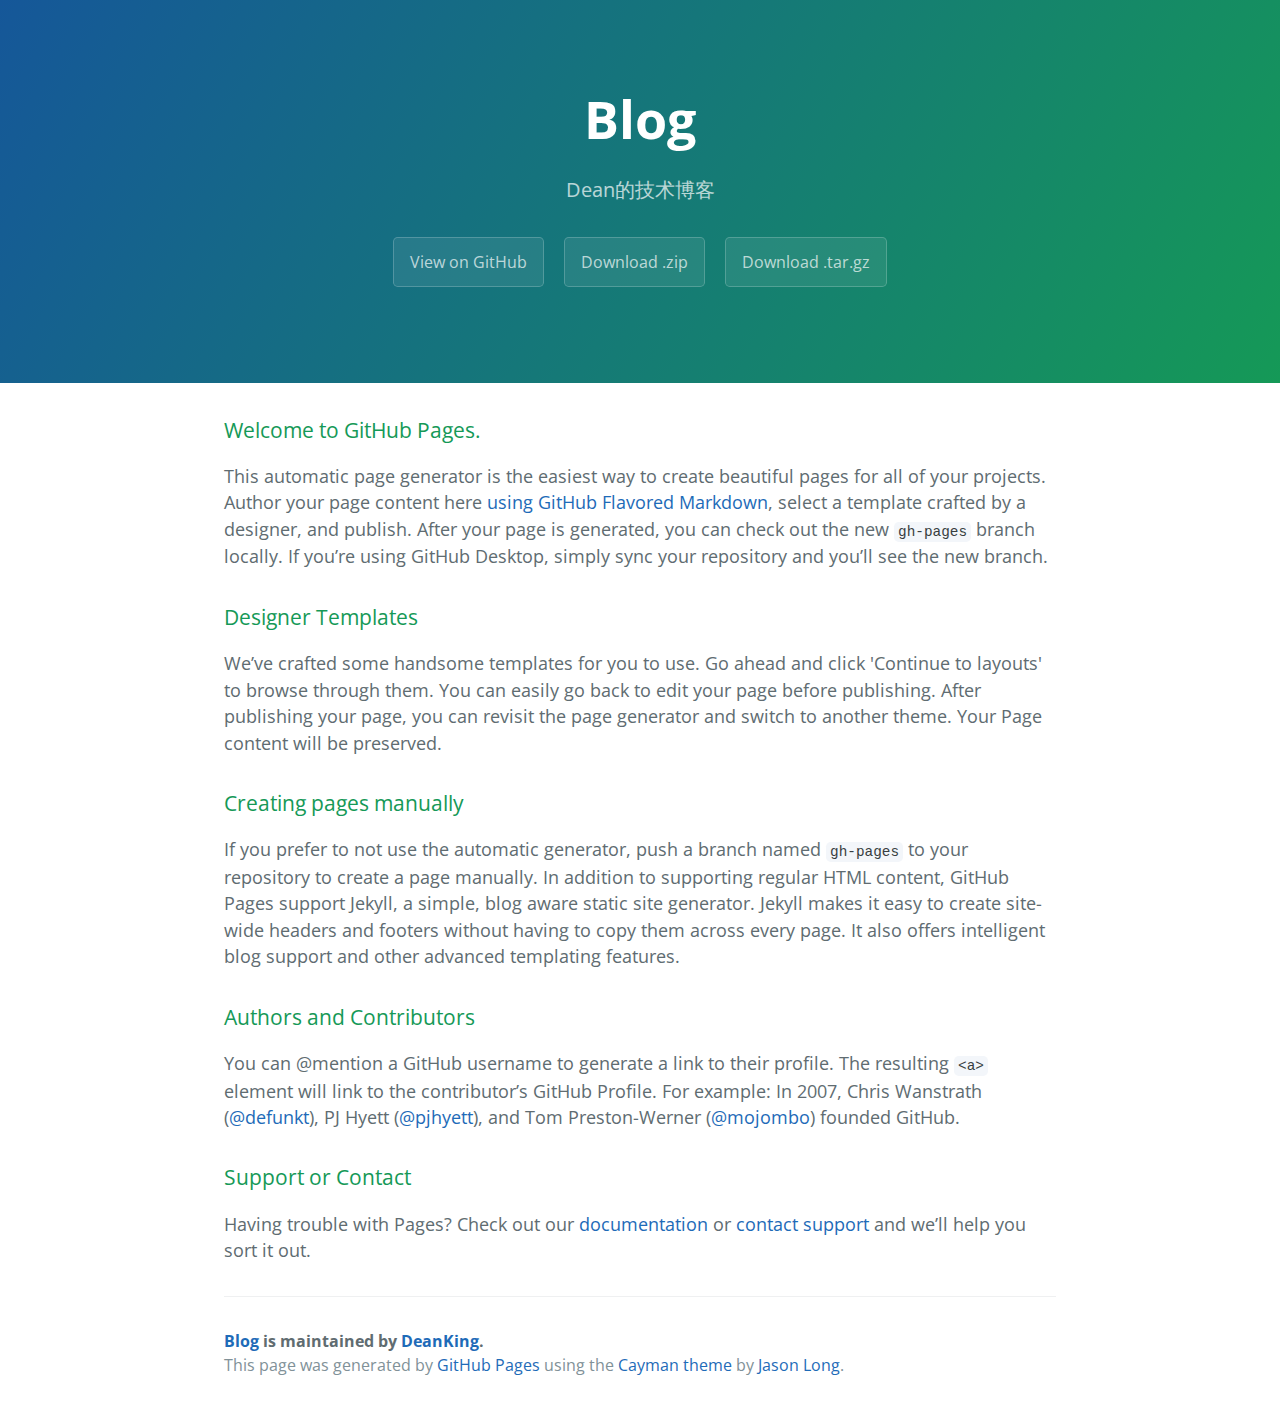
==== index.html @ cc289180 "Create gh-pages branch via GitHub" ====
<!DOCTYPE html>
<html lang="en-us">
  <head>
    <meta charset="UTF-8">
    <title>Blog by DeanKing</title>
    <meta name="viewport" content="width=device-width, initial-scale=1">
    <link rel="stylesheet" type="text/css" href="stylesheets/normalize.css" media="screen">
    <link href='https://fonts.googleapis.com/css?family=Open+Sans:400,700' rel='stylesheet' type='text/css'>
    <link rel="stylesheet" type="text/css" href="stylesheets/stylesheet.css" media="screen">
    <link rel="stylesheet" type="text/css" href="stylesheets/github-light.css" media="screen">
  </head>
  <body>
    <section class="page-header">
      <h1 class="project-name">Blog</h1>
      <h2 class="project-tagline">Dean的技术博客</h2>
      <a href="https://github.com/DeanKing/Blog" class="btn">View on GitHub</a>
      <a href="https://github.com/DeanKing/Blog/zipball/master" class="btn">Download .zip</a>
      <a href="https://github.com/DeanKing/Blog/tarball/master" class="btn">Download .tar.gz</a>
    </section>

    <section class="main-content">
      <h3>
<a id="welcome-to-github-pages" class="anchor" href="#welcome-to-github-pages" aria-hidden="true"><span aria-hidden="true" class="octicon octicon-link"></span></a>Welcome to GitHub Pages.</h3>

<p>This automatic page generator is the easiest way to create beautiful pages for all of your projects. Author your page content here <a href="https://guides.github.com/features/mastering-markdown/">using GitHub Flavored Markdown</a>, select a template crafted by a designer, and publish. After your page is generated, you can check out the new <code>gh-pages</code> branch locally. If you’re using GitHub Desktop, simply sync your repository and you’ll see the new branch.</p>

<h3>
<a id="designer-templates" class="anchor" href="#designer-templates" aria-hidden="true"><span aria-hidden="true" class="octicon octicon-link"></span></a>Designer Templates</h3>

<p>We’ve crafted some handsome templates for you to use. Go ahead and click 'Continue to layouts' to browse through them. You can easily go back to edit your page before publishing. After publishing your page, you can revisit the page generator and switch to another theme. Your Page content will be preserved.</p>

<h3>
<a id="creating-pages-manually" class="anchor" href="#creating-pages-manually" aria-hidden="true"><span aria-hidden="true" class="octicon octicon-link"></span></a>Creating pages manually</h3>

<p>If you prefer to not use the automatic generator, push a branch named <code>gh-pages</code> to your repository to create a page manually. In addition to supporting regular HTML content, GitHub Pages support Jekyll, a simple, blog aware static site generator. Jekyll makes it easy to create site-wide headers and footers without having to copy them across every page. It also offers intelligent blog support and other advanced templating features.</p>

<h3>
<a id="authors-and-contributors" class="anchor" href="#authors-and-contributors" aria-hidden="true"><span aria-hidden="true" class="octicon octicon-link"></span></a>Authors and Contributors</h3>

<p>You can @mention a GitHub username to generate a link to their profile. The resulting <code>&lt;a&gt;</code> element will link to the contributor’s GitHub Profile. For example: In 2007, Chris Wanstrath (<a href="https://github.com/defunkt" class="user-mention">@defunkt</a>), PJ Hyett (<a href="https://github.com/pjhyett" class="user-mention">@pjhyett</a>), and Tom Preston-Werner (<a href="https://github.com/mojombo" class="user-mention">@mojombo</a>) founded GitHub.</p>

<h3>
<a id="support-or-contact" class="anchor" href="#support-or-contact" aria-hidden="true"><span aria-hidden="true" class="octicon octicon-link"></span></a>Support or Contact</h3>

<p>Having trouble with Pages? Check out our <a href="https://help.github.com/pages">documentation</a> or <a href="https://github.com/contact">contact support</a> and we’ll help you sort it out.</p>

      <footer class="site-footer">
        <span class="site-footer-owner"><a href="https://github.com/DeanKing/Blog">Blog</a> is maintained by <a href="https://github.com/DeanKing">DeanKing</a>.</span>

        <span class="site-footer-credits">This page was generated by <a href="https://pages.github.com">GitHub Pages</a> using the <a href="https://github.com/jasonlong/cayman-theme">Cayman theme</a> by <a href="https://twitter.com/jasonlong">Jason Long</a>.</span>
      </footer>

    </section>

  
  </body>
</html>
---- stylesheets/stylesheet.css ----
* {
  box-sizing: border-box; }

body {
  padding: 0;
  margin: 0;
  font-family: "Open Sans", "Helvetica Neue", Helvetica, Arial, sans-serif;
  font-size: 16px;
  line-height: 1.5;
  color: #606c71; }

a {
  color: #1e6bb8;
  text-decoration: none; }
  a:hover {
    text-decoration: underline; }

.btn {
  display: inline-block;
  margin-bottom: 1rem;
  color: rgba(255, 255, 255, 0.7);
  background-color: rgba(255, 255, 255, 0.08);
  border-color: rgba(255, 255, 255, 0.2);
  border-style: solid;
  border-width: 1px;
  border-radius: 0.3rem;
  transition: color 0.2s, background-color 0.2s, border-color 0.2s; }
  .btn + .btn {
    margin-left: 1rem; }

.btn:hover {
  color: rgba(255, 255, 255, 0.8);
  text-decoration: none;
  background-color: rgba(255, 255, 255, 0.2);
  border-color: rgba(255, 255, 255, 0.3); }

@media screen and (min-width: 64em) {
  .btn {
    padding: 0.75rem 1rem; } }

@media screen and (min-width: 42em) and (max-width: 64em) {
  .btn {
    padding: 0.6rem 0.9rem;
    font-size: 0.9rem; } }

@media screen and (max-width: 42em) {
  .btn {
    display: block;
    width: 100%;
    padding: 0.75rem;
    font-size: 0.9rem; }
    .btn + .btn {
      margin-top: 1rem;
      margin-left: 0; } }

.page-header {
  color: #fff;
  text-align: center;
  background-color: #159957;
  background-image: linear-gradient(120deg, #155799, #159957); }

@media screen and (min-width: 64em) {
  .page-header {
    padding: 5rem 6rem; } }

@media screen and (min-width: 42em) and (max-width: 64em) {
  .page-header {
    padding: 3rem 4rem; } }

@media screen and (max-width: 42em) {
  .page-header {
    padding: 2rem 1rem; } }

.project-name {
  margin-top: 0;
  margin-bottom: 0.1rem; }

@media screen and (min-width: 64em) {
  .project-name {
    font-size: 3.25rem; } }

@media screen and (min-width: 42em) and (max-width: 64em) {
  .project-name {
    font-size: 2.25rem; } }

@media screen and (max-width: 42em) {
  .project-name {
    font-size: 1.75rem; } }

.project-tagline {
  margin-bottom: 2rem;
  font-weight: normal;
  opacity: 0.7; }

@media screen and (min-width: 64em) {
  .project-tagline {
    font-size: 1.25rem; } }

@media screen and (min-width: 42em) and (max-width: 64em) {
  .project-tagline {
    font-size: 1.15rem; } }

@media screen and (max-width: 42em) {
  .project-tagline {
    font-size: 1rem; } }

.main-content :first-child {
  margin-top: 0; }
.main-content img {
  max-width: 100%; }
.main-content h1, .main-content h2, .main-content h3, .main-content h4, .main-content h5, .main-content h6 {
  margin-top: 2rem;
  margin-bottom: 1rem;
  font-weight: normal;
  color: #159957; }
.main-content p {
  margin-bottom: 1em; }
.main-content code {
  padding: 2px 4px;
  font-family: Consolas, "Liberation Mono", Menlo, Courier, monospace;
  font-size: 0.9rem;
  color: #383e41;
  background-color: #f3f6fa;
  border-radius: 0.3rem; }
.main-content pre {
  padding: 0.8rem;
  margin-top: 0;
  margin-bottom: 1rem;
  font: 1rem Consolas, "Liberation Mono", Menlo, Courier, monospace;
  color: #567482;
  word-wrap: normal;
  background-color: #f3f6fa;
  border: solid 1px #dce6f0;
  border-radius: 0.3rem; }
  .main-content pre > code {
    padding: 0;
    margin: 0;
    font-size: 0.9rem;
    color: #567482;
    word-break: normal;
    white-space: pre;
    background: transparent;
    border: 0; }
.main-content .highlight {
  margin-bottom: 1rem; }
  .main-content .highlight pre {
    margin-bottom: 0;
    word-break: normal; }
.main-content .highlight pre, .main-content pre {
  padding: 0.8rem;
  overflow: auto;
  font-size: 0.9rem;
  line-height: 1.45;
  border-radius: 0.3rem; }
.main-content pre code, .main-content pre tt {
  display: inline;
  max-width: initial;
  padding: 0;
  margin: 0;
  overflow: initial;
  line-height: inherit;
  word-wrap: normal;
  background-color: transparent;
  border: 0; }
  .main-content pre code:before, .main-content pre code:after, .main-content pre tt:before, .main-content pre tt:after {
    content: normal; }
.main-content ul, .main-content ol {
  margin-top: 0; }
.main-content blockquote {
  padding: 0 1rem;
  margin-left: 0;
  color: #819198;
  border-left: 0.3rem solid #dce6f0; }
  .main-content blockquote > :first-child {
    margin-top: 0; }
  .main-content blockquote > :last-child {
    margin-bottom: 0; }
.main-content table {
  display: block;
  width: 100%;
  overflow: auto;
  word-break: normal;
  word-break: keep-all; }
  .main-content table th {
    font-weight: bold; }
  .main-content table th, .main-content table td {
    padding: 0.5rem 1rem;
    border: 1px solid #e9ebec; }
.main-content dl {
  padding: 0; }
  .main-content dl dt {
    padding: 0;
    margin-top: 1rem;
    font-size: 1rem;
    font-weight: bold; }
  .main-content dl dd {
    padding: 0;
    margin-bottom: 1rem; }
.main-content hr {
  height: 2px;
  padding: 0;
  margin: 1rem 0;
  background-color: #eff0f1;
  border: 0; }

@media screen and (min-width: 64em) {
  .main-content {
    max-width: 64rem;
    padding: 2rem 6rem;
    margin: 0 auto;
    font-size: 1.1rem; } }

@media screen and (min-width: 42em) and (max-width: 64em) {
  .main-content {
    padding: 2rem 4rem;
    font-size: 1.1rem; } }

@media screen and (max-width: 42em) {
  .main-content {
    padding: 2rem 1rem;
    font-size: 1rem; } }

.site-footer {
  padding-top: 2rem;
  margin-top: 2rem;
  border-top: solid 1px #eff0f1; }

.site-footer-owner {
  display: block;
  font-weight: bold; }

.site-footer-credits {
  color: #819198; }

@media screen and (min-width: 64em) {
  .site-footer {
    font-size: 1rem; } }

@media screen and (min-width: 42em) and (max-width: 64em) {
  .site-footer {
    font-size: 1rem; } }

@media screen and (max-width: 42em) {
  .site-footer {
    font-size: 0.9rem; } }
---- stylesheets/github-light.css ----
/*
The MIT License (MIT)

Copyright (c) 2016 GitHub, Inc.

Permission is hereby granted, free of charge, to any person obtaining a copy
of this software and associated documentation files (the "Software"), to deal
in the Software without restriction, including without limitation the rights
to use, copy, modify, merge, publish, distribute, sublicense, and/or sell
copies of the Software, and to permit persons to whom the Software is
furnished to do so, subject to the following conditions:

The above copyright notice and this permission notice shall be included in all
copies or substantial portions of the Software.

THE SOFTWARE IS PROVIDED "AS IS", WITHOUT WARRANTY OF ANY KIND, EXPRESS OR
IMPLIED, INCLUDING BUT NOT LIMITED TO THE WARRANTIES OF MERCHANTABILITY,
FITNESS FOR A PARTICULAR PURPOSE AND NONINFRINGEMENT. IN NO EVENT SHALL THE
AUTHORS OR COPYRIGHT HOLDERS BE LIABLE FOR ANY CLAIM, DAMAGES OR OTHER
LIABILITY, WHETHER IN AN ACTION OF CONTRACT, TORT OR OTHERWISE, ARISING FROM,
OUT OF OR IN CONNECTION WITH THE SOFTWARE OR THE USE OR OTHER DEALINGS IN THE
SOFTWARE.

*/

.pl-c /* comment */ {
  color: #969896;
}

.pl-c1 /* constant, variable.other.constant, support, meta.property-name, support.constant, support.variable, meta.module-reference, markup.raw, meta.diff.header */,
.pl-s .pl-v /* string variable */ {
  color: #0086b3;
}

.pl-e /* entity */,
.pl-en /* entity.name */ {
  color: #795da3;
}

.pl-smi /* variable.parameter.function, storage.modifier.package, storage.modifier.import, storage.type.java, variable.other */,
.pl-s .pl-s1 /* string source */ {
  color: #333;
}

.pl-ent /* entity.name.tag */ {
  color: #63a35c;
}

.pl-k /* keyword, storage, storage.type */ {
  color: #a71d5d;
}

.pl-s /* string */,
.pl-pds /* punctuation.definition.string, string.regexp.character-class */,
.pl-s .pl-pse .pl-s1 /* string punctuation.section.embedded source */,
.pl-sr /* string.regexp */,
.pl-sr .pl-cce /* string.regexp constant.character.escape */,
.pl-sr .pl-sre /* string.regexp source.ruby.embedded */,
.pl-sr .pl-sra /* string.regexp string.regexp.arbitrary-repitition */ {
  color: #183691;
}

.pl-v /* variable */ {
  color: #ed6a43;
}

.pl-id /* invalid.deprecated */ {
  color: #b52a1d;
}

.pl-ii /* invalid.illegal */ {
  color: #f8f8f8;
  background-color: #b52a1d;
}

.pl-sr .pl-cce /* string.regexp constant.character.escape */ {
  font-weight: bold;
  color: #63a35c;
}

.pl-ml /* markup.list */ {
  color: #693a17;
}

.pl-mh /* markup.heading */,
.pl-mh .pl-en /* markup.heading entity.name */,
.pl-ms /* meta.separator */ {
  font-weight: bold;
  color: #1d3e81;
}

.pl-mq /* markup.quote */ {
  color: #008080;
}

.pl-mi /* markup.italic */ {
  font-style: italic;
  color: #333;
}

.pl-mb /* markup.bold */ {
  font-weight: bold;
  color: #333;
}

.pl-md /* markup.deleted, meta.diff.header.from-file */ {
  color: #bd2c00;
  background-color: #ffecec;
}

.pl-mi1 /* markup.inserted, meta.diff.header.to-file */ {
  color: #55a532;
  background-color: #eaffea;
}

.pl-mdr /* meta.diff.range */ {
  font-weight: bold;
  color: #795da3;
}

.pl-mo /* meta.output */ {
  color: #1d3e81;
}
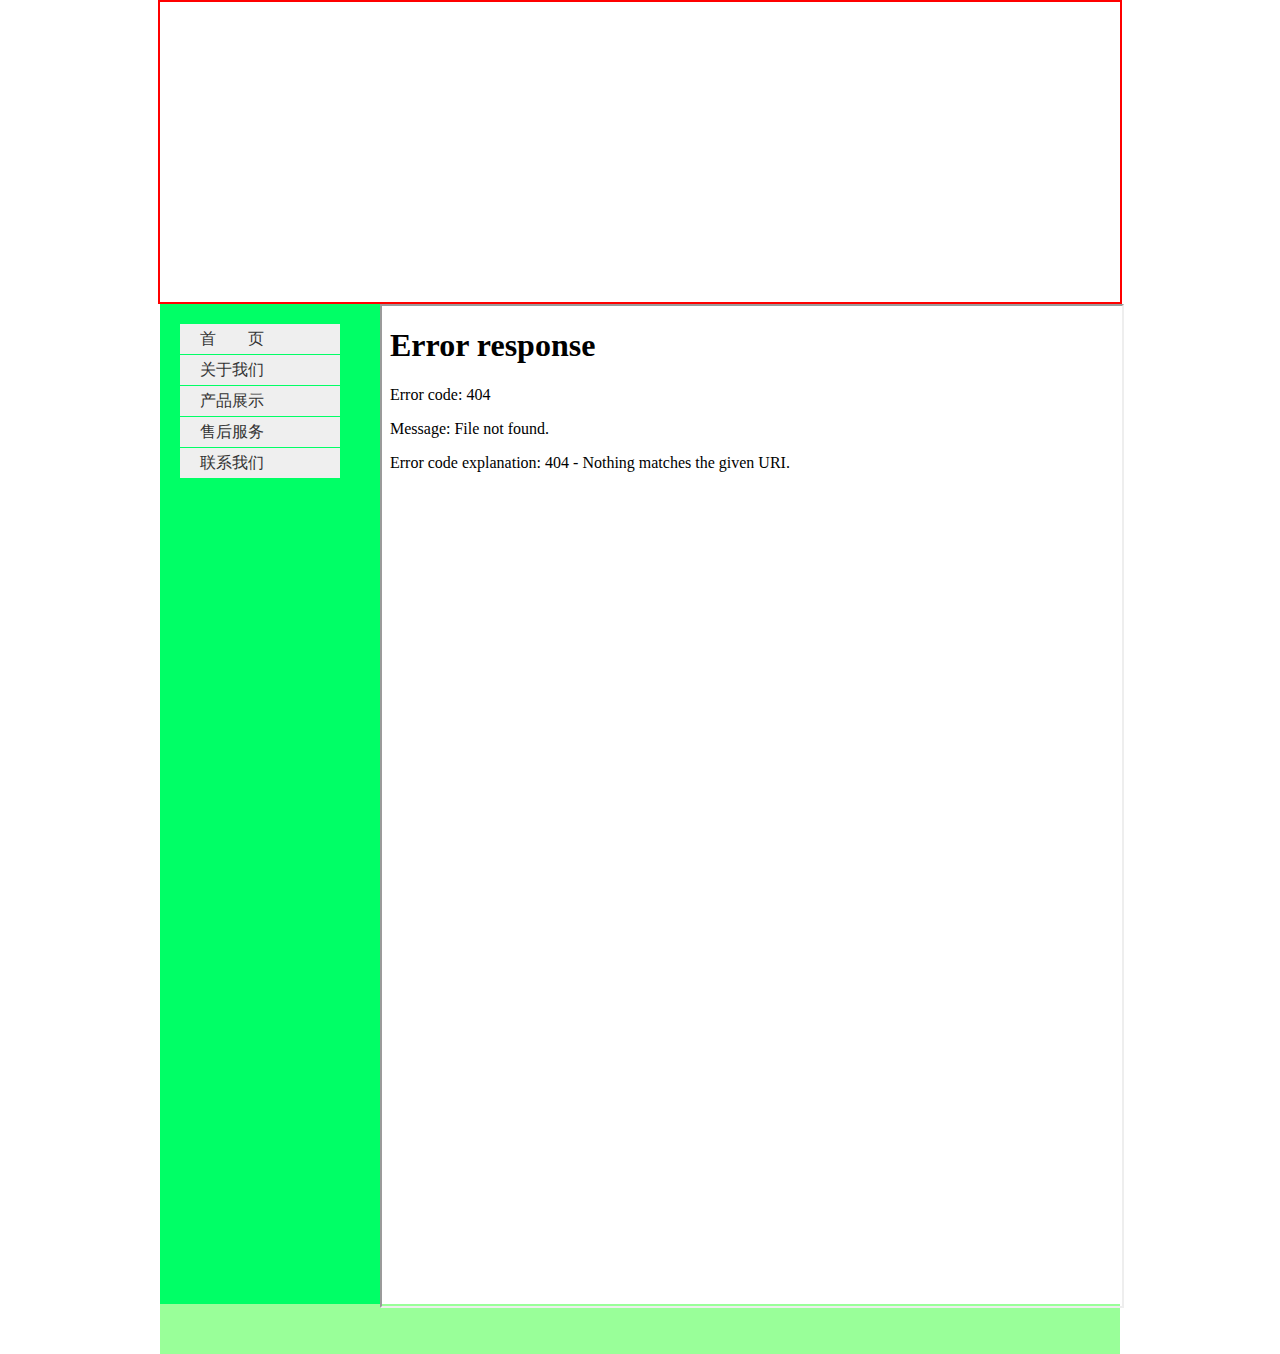
==== commit 01366f70: "创建项目框架" ====
--- a/index.html
+++ b/index.html
@@ -1,57 +1,34 @@
-<!DOCTYPE html>
-<html lang="en-us">
-  <head>
-    <meta charset="UTF-8">
-    <title>Blog by DeanKing</title>
-    <meta name="viewport" content="width=device-width, initial-scale=1">
-    <link rel="stylesheet" type="text/css" href="stylesheets/normalize.css" media="screen">
-    <link href='https://fonts.googleapis.com/css?family=Open+Sans:400,700' rel='stylesheet' type='text/css'>
-    <link rel="stylesheet" type="text/css" href="stylesheets/stylesheet.css" media="screen">
-    <link rel="stylesheet" type="text/css" href="stylesheets/github-light.css" media="screen">
-  </head>
-  <body>
-    <section class="page-header">
-      <h1 class="project-name">Blog</h1>
-      <h2 class="project-tagline">Dean的技术博客</h2>
-      <a href="https://github.com/DeanKing/Blog" class="btn">View on GitHub</a>
-      <a href="https://github.com/DeanKing/Blog/zipball/master" class="btn">Download .zip</a>
-      <a href="https://github.com/DeanKing/Blog/tarball/master" class="btn">Download .tar.gz</a>
-    </section>
+<!DOCTYPE html PUBLIC "-//W3C//DTD XHTML 1.0 Transitional//EN" "http://www.w3.org/TR/xhtml1/DTD/xhtml1-transitional.dtd">
+<html xmlns="http://www.w3.org/1999/xhtml">
+<head>
+<meta http-equiv="Content-Type" content="text/html; charset=UTF-8" />
+<title>Dean的blog</title>
+<link href="index.css" rel="stylesheet" type="text/css" />
+</head>
 
-    <section class="main-content">
-      <h3>
-<a id="welcome-to-github-pages" class="anchor" href="#welcome-to-github-pages" aria-hidden="true"><span aria-hidden="true" class="octicon octicon-link"></span></a>Welcome to GitHub Pages.</h3>
+<body>
+<div class="header">
+</div>
 
-<p>This automatic page generator is the easiest way to create beautiful pages for all of your projects. Author your page content here <a href="https://guides.github.com/features/mastering-markdown/">using GitHub Flavored Markdown</a>, select a template crafted by a designer, and publish. After your page is generated, you can check out the new <code>gh-pages</code> branch locally. If you’re using GitHub Desktop, simply sync your repository and you’ll see the new branch.</p>
+<div class="content">
 
-<h3>
-<a id="designer-templates" class="anchor" href="#designer-templates" aria-hidden="true"><span aria-hidden="true" class="octicon octicon-link"></span></a>Designer Templates</h3>
-
-<p>We’ve crafted some handsome templates for you to use. Go ahead and click 'Continue to layouts' to browse through them. You can easily go back to edit your page before publishing. After publishing your page, you can revisit the page generator and switch to another theme. Your Page content will be preserved.</p>
-
-<h3>
-<a id="creating-pages-manually" class="anchor" href="#creating-pages-manually" aria-hidden="true"><span aria-hidden="true" class="octicon octicon-link"></span></a>Creating pages manually</h3>
-
-<p>If you prefer to not use the automatic generator, push a branch named <code>gh-pages</code> to your repository to create a page manually. In addition to supporting regular HTML content, GitHub Pages support Jekyll, a simple, blog aware static site generator. Jekyll makes it easy to create site-wide headers and footers without having to copy them across every page. It also offers intelligent blog support and other advanced templating features.</p>
-
-<h3>
-<a id="authors-and-contributors" class="anchor" href="#authors-and-contributors" aria-hidden="true"><span aria-hidden="true" class="octicon octicon-link"></span></a>Authors and Contributors</h3>
-
-<p>You can @mention a GitHub username to generate a link to their profile. The resulting <code>&lt;a&gt;</code> element will link to the contributor’s GitHub Profile. For example: In 2007, Chris Wanstrath (<a href="https://github.com/defunkt" class="user-mention">@defunkt</a>), PJ Hyett (<a href="https://github.com/pjhyett" class="user-mention">@pjhyett</a>), and Tom Preston-Werner (<a href="https://github.com/mojombo" class="user-mention">@mojombo</a>) founded GitHub.</p>
-
-<h3>
-<a id="support-or-contact" class="anchor" href="#support-or-contact" aria-hidden="true"><span aria-hidden="true" class="octicon octicon-link"></span></a>Support or Contact</h3>
-
-<p>Having trouble with Pages? Check out our <a href="https://help.github.com/pages">documentation</a> or <a href="https://github.com/contact">contact support</a> and we’ll help you sort it out.</p>
-
-      <footer class="site-footer">
-        <span class="site-footer-owner"><a href="https://github.com/DeanKing/Blog">Blog</a> is maintained by <a href="https://github.com/DeanKing">DeanKing</a>.</span>
-
-        <span class="site-footer-credits">This page was generated by <a href="https://pages.github.com">GitHub Pages</a> using the <a href="https://github.com/jasonlong/cayman-theme">Cayman theme</a> by <a href="https://twitter.com/jasonlong">Jason Long</a>.</span>
-      </footer>
-
-    </section>
-
+  <div class="left_part">
   
-  </body>
+  <ul class="nav">
+    <li><a href="home.html" target="right_frame">首　　页</a></li>
+    <li><a href="JavaScript/flow.html" target="right_frame">关于我们</a></li>
+    <li><a href="displayDoc.html" target="right_frame">产品展示</a></li>
+    <li><a href="server.html" target="right_frame">售后服务</a></li>
+    <li><a href="contact.html" target="right_frame">联系我们</a></li>
+  </ul>
+  
+  </div>
+  
+  <div class="right_part">
+  <iframe name="right_frame" id="right_frame" src="home.html"></iframe>
+  </div>
+  
+</div>
+<div class="footer"> </div>
+</body>
 </html>
--- a/index.css
+++ b/index.css
@@ -0,0 +1,71 @@
+@charset "UTF-8";
+* {
+	margin: 0;
+	padding: 0;
+}
+/*
+div {
+	text-align: center;
+	line-height: 50px
+}*/
+.header {
+	background-image: url("cloud_tree.JPG");
+	background-repeat: repeat;
+	background-position: center;
+	width: 960px;
+	height: 300px;
+	border: 2px red solid;
+	margin: 0 auto;
+	margin-top: 0px;
+}
+.content {
+	width: 960px;
+	height: 1000px;
+	margin: 0 auto;
+}
+.left_part {
+	width: 220px;
+	height: 1000px;
+	background: #0F6;
+	float: left
+}
+.right_part {
+	width: 740px;
+	height: 1000px;
+	/*background: #33F;*/
+	float: right
+}
+.footer {
+	height: 50px;
+	width: 960px;
+	background: #9F9;
+	clear: both;
+	margin: 0 auto;
+	margin-bottom: 0px;
+}
+
+ul{list-style:none; margin-top:20px;margin-left:20px}
+a {
+	color: #333;
+	text-decoration: none
+}
+.nav li a {
+	display: block;
+	text-indent: 20px;
+	height: 30px;
+	line-height: 30px;
+	width: 160px;
+	background-color: #efefef;
+	margin-bottom: 1px;
+}
+.nav li a:hover {
+	background-color: #F60;
+	color: #fff
+}
+
+#right_frame{
+	scrolling="no";
+	frameborder = 0;
+	/*background-color:red;*/
+	width:100%;
+	height:100%;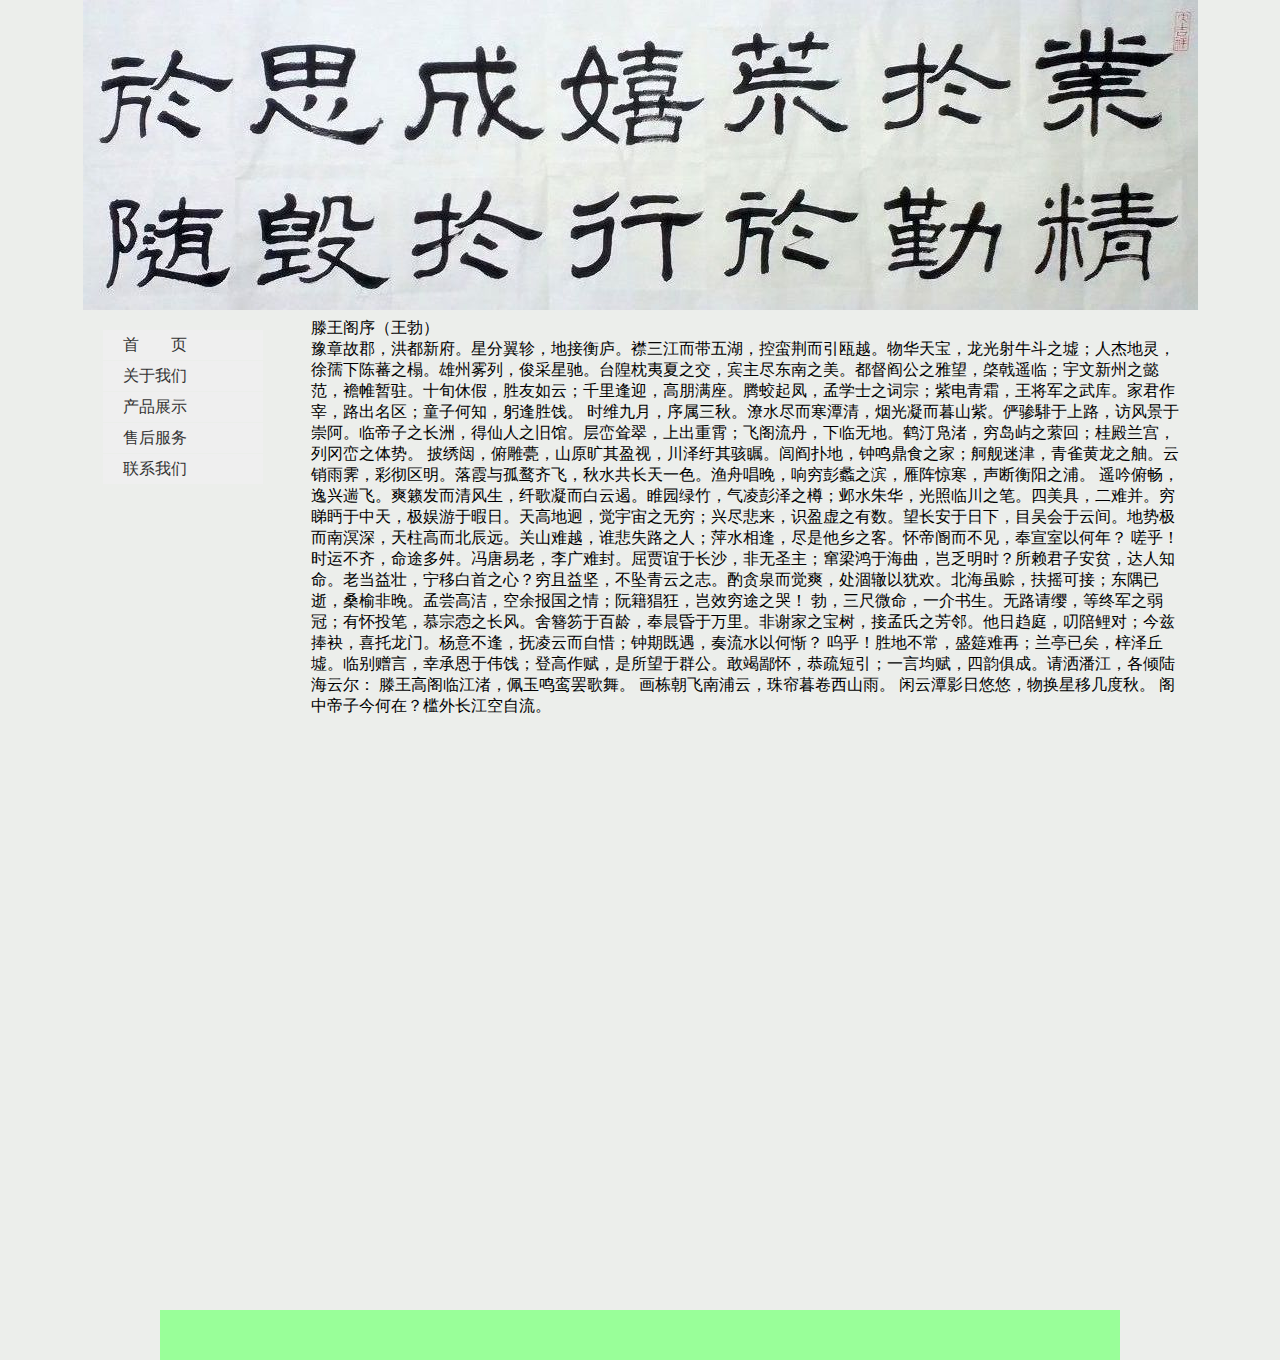
==== commit 55a83e8a: "添加测试内容" ====
--- a/index.html
+++ b/index.html
@@ -25,7 +25,7 @@
   </div>
   
   <div class="right_part">
-  <iframe name="right_frame" id="right_frame" src="home.html"></iframe>
+  <iframe name="right_frame" id="right_frame" src="home.html" frameborder=0></iframe>
   </div>
   
 </div>
--- a/index.css
+++ b/index.css
@@ -2,6 +2,9 @@
 * {
 	margin: 0;
 	padding: 0;
+}
+body {
+	background-color:rgb(236,238,235);
 }
 /*
 div {
@@ -9,30 +12,31 @@
 	line-height: 50px
 }*/
 .header {
-	background-image: url("cloud_tree.JPG");
+	background-image: url("Epigraph.jpg");
 	background-repeat: repeat;
 	background-position: center;
-	width: 960px;
-	height: 300px;
-	border: 2px red solid;
+	width: 1115px;
+	height: 310px;
+	/*border: 2px red solid;*/
 	margin: 0 auto;
 	margin-top: 0px;
 }
 .content {
-	width: 960px;
+	width: 1115px;
 	height: 1000px;
 	margin: 0 auto;
 }
 .left_part {
 	width: 220px;
 	height: 1000px;
-	background: #0F6;
+	/*background: #0F6;*/
 	float: left
 }
 .right_part {
-	width: 740px;
+	width: 895px;
 	height: 1000px;
 	/*background: #33F;*/
+	border: 0px rgb(236,238,235) solid;
 	float: right
 }
 .footer {
